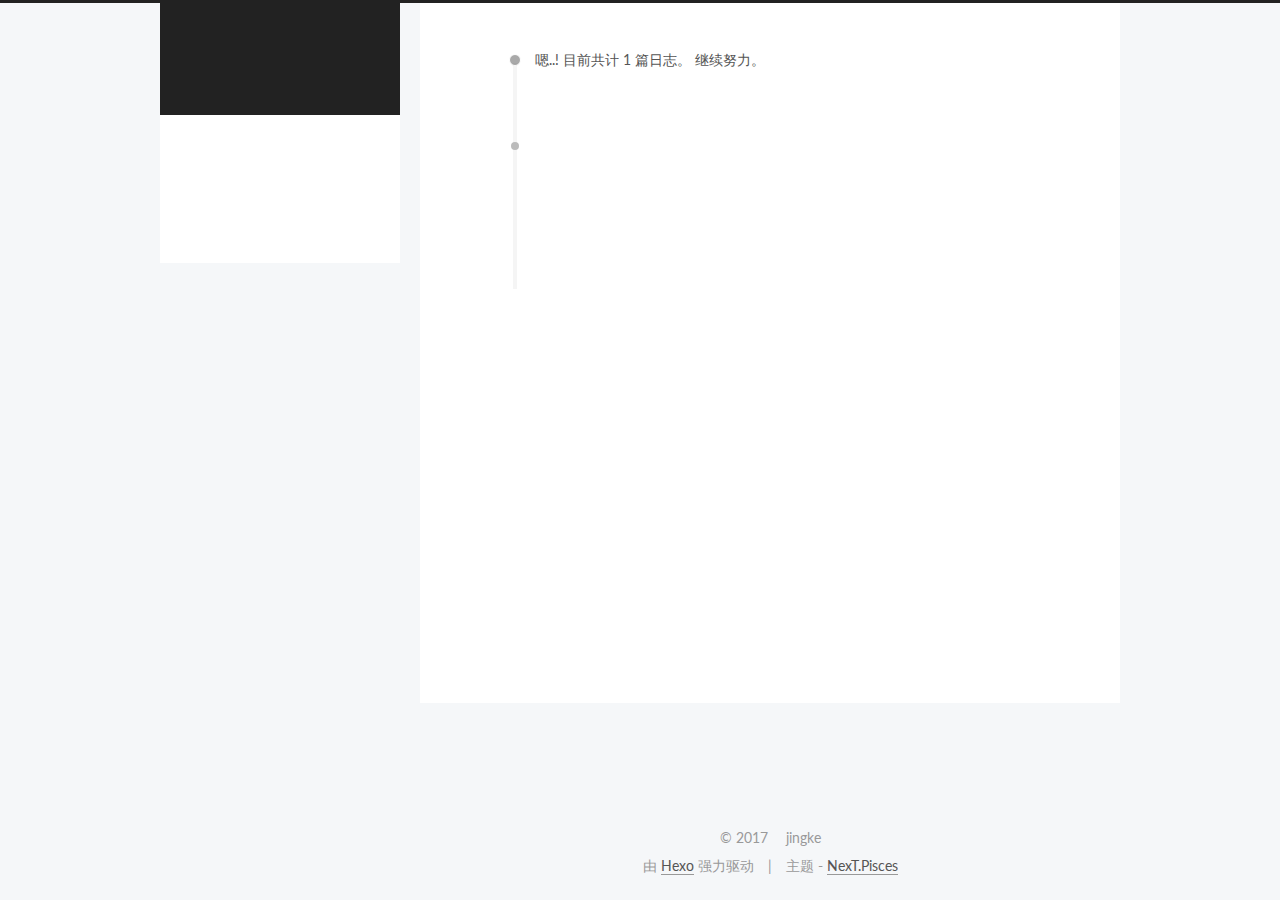
==== archives/index.html @ dd91551b "Site updated: 2017-05-05 16:18:23" ====
<!doctype html>



  


<html class="theme-next pisces use-motion" lang="zh-Hans">
<head>
  <meta charset="UTF-8"/>
<meta http-equiv="X-UA-Compatible" content="IE=edge" />
<meta name="viewport" content="width=device-width, initial-scale=1, maximum-scale=1"/>






<meta http-equiv="Cache-Control" content="no-transform" />
<meta http-equiv="Cache-Control" content="no-siteapp" />















  
  
  <link href="/lib/fancybox/source/jquery.fancybox.css?v=2.1.5" rel="stylesheet" type="text/css" />




  
  
  
  

  
    
    
  

  

  

  

  

  
    
    
    <link href="//fonts.googleapis.com/css?family=Lato:300,300italic,400,400italic,700,700italic&subset=latin,latin-ext" rel="stylesheet" type="text/css">
  






<link href="/lib/font-awesome/css/font-awesome.min.css?v=4.6.2" rel="stylesheet" type="text/css" />

<link href="/css/main.css?v=5.1.1" rel="stylesheet" type="text/css" />


  <meta name="keywords" content="Hexo, NexT" />








  <link rel="shortcut icon" type="image/x-icon" href="/favicon.ico?v=5.1.1" />






<meta name="description" content="just we">
<meta property="og:type" content="website">
<meta property="og:title" content="Jinke Blog">
<meta property="og:url" content="http://yunobububu.github.io/archives/index.html">
<meta property="og:site_name" content="Jinke Blog">
<meta property="og:description" content="just we">
<meta name="twitter:card" content="summary">
<meta name="twitter:title" content="Jinke Blog">
<meta name="twitter:description" content="just we">



<script type="text/javascript" id="hexo.configurations">
  var NexT = window.NexT || {};
  var CONFIG = {
    root: '/',
    scheme: 'Pisces',
    sidebar: {"position":"left","display":"post","offset":12,"offset_float":0,"b2t":false,"scrollpercent":false},
    fancybox: true,
    motion: true,
    duoshuo: {
      userId: '0',
      author: '博主'
    },
    algolia: {
      applicationID: '',
      apiKey: '',
      indexName: '',
      hits: {"per_page":10},
      labels: {"input_placeholder":"Search for Posts","hits_empty":"We didn't find any results for the search: ${query}","hits_stats":"${hits} results found in ${time} ms"}
    }
  };
</script>



  <link rel="canonical" href="http://yunobububu.github.io/archives/"/>





  <title>归档 | Jinke Blog</title>
</head>

<body itemscope itemtype="http://schema.org/WebPage" lang="zh-Hans">

  














  
  
    
  

  <div class="container sidebar-position-left  page-archive  ">
    <div class="headband"></div>

    <header id="header" class="header" itemscope itemtype="http://schema.org/WPHeader">
      <div class="header-inner"><div class="site-brand-wrapper">
  <div class="site-meta ">
    

    <div class="custom-logo-site-title">
      <a href="/"  class="brand" rel="start">
        <span class="logo-line-before"><i></i></span>
        <span class="site-title">Jinke Blog</span>
        <span class="logo-line-after"><i></i></span>
      </a>
    </div>
      
        <p class="site-subtitle">valar mongulius</p>
      
  </div>

  <div class="site-nav-toggle">
    <button>
      <span class="btn-bar"></span>
      <span class="btn-bar"></span>
      <span class="btn-bar"></span>
    </button>
  </div>
</div>

<nav class="site-nav">
  

  
    <ul id="menu" class="menu">
      
        
        <li class="menu-item menu-item-home">
          <a href="/" rel="section">
            
              <i class="menu-item-icon fa fa-fw fa-home"></i> <br />
            
            首页
          </a>
        </li>
      
        
        <li class="menu-item menu-item-archives">
          <a href="/archives" rel="section">
            
              <i class="menu-item-icon fa fa-fw fa-archive"></i> <br />
            
            归档
          </a>
        </li>
      
        
        <li class="menu-item menu-item-tags">
          <a href="/tags" rel="section">
            
              <i class="menu-item-icon fa fa-fw fa-tags"></i> <br />
            
            标签
          </a>
        </li>
      

      
    </ul>
  

  
</nav>



 </div>
    </header>

    <main id="main" class="main">
      <div class="main-inner">
        <div class="content-wrap">
          <div id="content" class="content">
            

  <section id="posts" class="posts-collapse">
    <span class="archive-move-on"></span>

    <span class="archive-page-counter">
      
      
      
        
      
      嗯..! 目前共计 1 篇日志。 继续努力。
    </span>

    

      
      
      

      
        
        <div class="collection-title">
          <h2 class="archive-year motion-element" id="archive-year-2017">2017</h2>
        </div>
      
      

      

  <article class="post post-type-normal" itemscope itemtype="http://schema.org/Article">
    <header class="post-header">

      <h2 class="post-title">
        
            <a class="post-title-link" href="/2017/05/05/hello-world/" itemprop="url">
              
                <span itemprop="name">Hello World</span>
              
            </a>
        
      </h2>

      <div class="post-meta">
        <time class="post-time" itemprop="dateCreated"
              datetime="2017-05-05T11:32:55+08:00"
              content="2017-05-05" >
          05-05
        </time>
      </div>

    </header>
  </article>



    

  </section>

  



          </div>
          


          

        </div>
        
          
  
  <div class="sidebar-toggle">
    <div class="sidebar-toggle-line-wrap">
      <span class="sidebar-toggle-line sidebar-toggle-line-first"></span>
      <span class="sidebar-toggle-line sidebar-toggle-line-middle"></span>
      <span class="sidebar-toggle-line sidebar-toggle-line-last"></span>
    </div>
  </div>

  <aside id="sidebar" class="sidebar">
    <div class="sidebar-inner">

      

      

      <section class="site-overview sidebar-panel sidebar-panel-active">
        <div class="site-author motion-element" itemprop="author" itemscope itemtype="http://schema.org/Person">
          <img class="site-author-image" itemprop="image"
               src="/images/4.png"
               alt="jingke" />
          <p class="site-author-name" itemprop="name">jingke</p>
           
              <p class="site-description motion-element" itemprop="description">just we</p>
          
        </div>
        <nav class="site-state motion-element">

          
            <div class="site-state-item site-state-posts">
              <a href="/archives">
                <span class="site-state-item-count">1</span>
                <span class="site-state-item-name">日志</span>
              </a>
            </div>
          

          

          

        </nav>

        

        <div class="links-of-author motion-element">
          
        </div>

        
        

        
        

        


      </section>

      

      

    </div>
  </aside>


        
      </div>
    </main>

    <footer id="footer" class="footer">
      <div class="footer-inner">
        <div class="copyright" >
  
  &copy; 
  <span itemprop="copyrightYear">2017</span>
  <span class="with-love">
    <i class="fa fa-heart"></i>
  </span>
  <span class="author" itemprop="copyrightHolder">jingke</span>
</div>


<div class="powered-by">
  由 <a class="theme-link" href="https://hexo.io">Hexo</a> 强力驱动
</div>

<div class="theme-info">
  主题 -
  <a class="theme-link" href="https://github.com/iissnan/hexo-theme-next">
    NexT.Pisces
  </a>
</div>


        

        
      </div>
    </footer>

    
      <div class="back-to-top">
        <i class="fa fa-arrow-up"></i>
        
      </div>
    

  </div>

  

<script type="text/javascript">
  if (Object.prototype.toString.call(window.Promise) !== '[object Function]') {
    window.Promise = null;
  }
</script>









  












  
  <script type="text/javascript" src="/lib/jquery/index.js?v=2.1.3"></script>

  
  <script type="text/javascript" src="/lib/fastclick/lib/fastclick.min.js?v=1.0.6"></script>

  
  <script type="text/javascript" src="/lib/jquery_lazyload/jquery.lazyload.js?v=1.9.7"></script>

  
  <script type="text/javascript" src="/lib/velocity/velocity.min.js?v=1.2.1"></script>

  
  <script type="text/javascript" src="/lib/velocity/velocity.ui.min.js?v=1.2.1"></script>

  
  <script type="text/javascript" src="/lib/fancybox/source/jquery.fancybox.pack.js?v=2.1.5"></script>


  


  <script type="text/javascript" src="/js/src/utils.js?v=5.1.1"></script>

  <script type="text/javascript" src="/js/src/motion.js?v=5.1.1"></script>



  
  


  <script type="text/javascript" src="/js/src/affix.js?v=5.1.1"></script>

  <script type="text/javascript" src="/js/src/schemes/pisces.js?v=5.1.1"></script>



  
  
    <script type="text/javascript" id="motion.page.archive">
      $('.archive-year').velocity('transition.slideLeftIn');
    </script>
  


  


  <script type="text/javascript" src="/js/src/bootstrap.js?v=5.1.1"></script>



  


  




	





  





  





  






  





  

  

  

  

  

</body>
</html>
---- css/main.css ----
/* normalize.css v3.0.2 | MIT License | git.io/normalize */
html {
  font-family: sans-serif; /* 1 */
  -ms-text-size-adjust: 100%; /* 2 */
  -webkit-text-size-adjust: 100%; /* 2 */
}
body {
  margin: 0;
}
article,
aside,
details,
figcaption,
figure,
footer,
header,
hgroup,
main,
menu,
nav,
section,
summary {
  display: block;
}
audio,
canvas,
progress,
video {
  display: inline-block; /* 1 */
  vertical-align: baseline; /* 2 */
}
audio:not([controls]) {
  display: none;
  height: 0;
}
[hidden],
template {
  display: none;
}
a {
  background-color: transparent;
}
a:active,
a:hover {
  outline: 0;
}
abbr[title] {
  border-bottom: 1px dotted;
}
b,
strong {
  font-weight: bold;
}
dfn {
  font-style: italic;
}
h1 {
  font-size: 2em;
  margin: 0.67em 0;
}
mark {
  background: #ff0;
  color: #000;
}
small {
  font-size: 80%;
}
sub,
sup {
  font-size: 75%;
  line-height: 0;
  position: relative;
  vertical-align: baseline;
}
sup {
  top: -0.5em;
}
sub {
  bottom: -0.25em;
}
img {
  border: 0;
}
svg:not(:root) {
  overflow: hidden;
}
figure {
  margin: 1em 40px;
}
hr {
  -moz-box-sizing: content-box;
  box-sizing: content-box;
  height: 0;
}
pre {
  overflow: auto;
}
code,
kbd,
pre,
samp {
  font-family: monospace, monospace;
  font-size: 1em;
}
button,
input,
optgroup,
select,
textarea {
  color: inherit; /* 1 */
  font: inherit; /* 2 */
  margin: 0; /* 3 */
}
button {
  overflow: visible;
}
button,
select {
  text-transform: none;
}
button,
html input[type="button"],
input[type="reset"],
input[type="submit"] {
  -webkit-appearance: button; /* 2 */
  cursor: pointer; /* 3 */
}
button[disabled],
html input[disabled] {
  cursor: default;
}
button::-moz-focus-inner,
input::-moz-focus-inner {
  border: 0;
  padding: 0;
}
input {
  line-height: normal;
}
input[type="checkbox"],
input[type="radio"] {
  box-sizing: border-box; /* 1 */
  padding: 0; /* 2 */
}
input[type="number"]::-webkit-inner-spin-button,
input[type="number"]::-webkit-outer-spin-button {
  height: auto;
}
input[type="search"] {
  -webkit-appearance: textfield; /* 1 */
  -moz-box-sizing: content-box;
  -webkit-box-sizing: content-box; /* 2 */
  box-sizing: content-box;
}
input[type="search"]::-webkit-search-cancel-button,
input[type="search"]::-webkit-search-decoration {
  -webkit-appearance: none;
}
fieldset {
  border: 1px solid #c0c0c0;
  margin: 0 2px;
  padding: 0.35em 0.625em 0.75em;
}
legend {
  border: 0; /* 1 */
  padding: 0; /* 2 */
}
textarea {
  overflow: auto;
}
optgroup {
  font-weight: bold;
}
table {
  border-collapse: collapse;
  border-spacing: 0;
}
td,
th {
  padding: 0;
}
::selection {
  background: #262a30;
  color: #fff;
}
body {
  position: relative;
  font-family: 'Lato', "PingFang SC", "Microsoft YaHei", sans-serif;
  font-size: 14px;
  line-height: 2;
  color: #555;
  background: #f5f7f9;
}
@media (max-width: 767px) {
  body {
    padding-right: 0 !important;
  }
}
@media (min-width: 768px) and (max-width: 991px) {
  body {
    padding-right: 0 !important;
  }
}
@media (min-width: 1600px) {
  body {
    font-size: 16px;
  }
}
h1,
h2,
h3,
h4,
h5,
h6 {
  margin: 0;
  padding: 0;
  font-weight: bold;
  line-height: 1.5;
  font-family: 'Lato', "PingFang SC", "Microsoft YaHei", sans-serif;
}
h2,
h3,
h4,
h5,
h6 {
  margin: 20px 0 15px;
}
h1 {
  font-size: 22px;
}
@media (max-width: 767px) {
  h1 {
    font-size: 18px;
  }
}
h2 {
  font-size: 20px;
}
@media (max-width: 767px) {
  h2 {
    font-size: 16px;
  }
}
h3 {
  font-size: 18px;
}
@media (max-width: 767px) {
  h3 {
    font-size: 14px;
  }
}
h4 {
  font-size: 16px;
}
@media (max-width: 767px) {
  h4 {
    font-size: 12px;
  }
}
h5 {
  font-size: 14px;
}
@media (max-width: 767px) {
  h5 {
    font-size: 10px;
  }
}
h6 {
  font-size: 12px;
}
@media (max-width: 767px) {
  h6 {
    font-size: 8px;
  }
}
p {
  margin: 0 0 25px 0;
}
a {
  color: #555;
  text-decoration: none;
  border-bottom: 1px solid #999;
  word-wrap: break-word;
}
a:hover {
  color: #222;
  border-bottom-color: #222;
}
blockquote {
  margin: 0;
  padding: 0;
}
img {
  display: block;
  margin: auto;
  max-width: 100%;
  height: auto;
}
hr {
  margin: 40px 0;
  height: 3px;
  border: none;
  background-color: #ddd;
  background-image: repeating-linear-gradient(-45deg, #fff, #fff 4px, transparent 4px, transparent 8px);
}
blockquote {
  padding: 0 15px;
  color: #666;
  border-left: 4px solid #ddd;
}
blockquote cite::before {
  content: "-";
  padding: 0 5px;
}
dt {
  font-weight: 700;
}
dd {
  margin: 0;
  padding: 0;
}
.text-left {
  text-align: left;
}
.text-center {
  text-align: center;
}
.text-right {
  text-align: right;
}
.text-justify {
  text-align: justify;
}
.text-nowrap {
  white-space: nowrap;
}
.text-lowercase {
  text-transform: lowercase;
}
.text-uppercase {
  text-transform: uppercase;
}
.text-capitalize {
  text-transform: capitalize;
}
.center-block {
  display: block;
  margin-left: auto;
  margin-right: auto;
}
.clearfix:before,
.clearfix:after {
  content: " ";
  display: table;
}
.clearfix:after {
  clear: both;
}
.pullquote {
  width: 45%;
}
.pullquote.left {
  float: left;
  margin-left: 5px;
  margin-right: 10px;
}
.pullquote.right {
  float: right;
  margin-left: 10px;
  margin-right: 5px;
}
.affix.affix.affix {
  position: fixed;
}
.translation {
  margin-top: -20px;
  font-size: 14px;
  color: #999;
}
.scrollbar-measure {
  width: 100px;
  height: 100px;
  overflow: scroll;
  position: absolute;
  top: -9999px;
}
.use-motion .motion-element {
  opacity: 0;
}
table {
  margin: 20px 0;
  width: 100%;
  border-collapse: collapse;
  border-spacing: 0;
  border: 1px solid #ddd;
  font-size: 14px;
  table-layout: fixed;
  word-wrap: break-all;
}
table>tbody>tr:nth-of-type(odd) {
  background-color: #f9f9f9;
}
table>tbody>tr:hover {
  background-color: #f5f5f5;
}
caption,
th,
td {
  padding: 8px;
  text-align: left;
  vertical-align: middle;
  font-weight: normal;
}
th,
td {
  border-bottom: 3px solid #ddd;
  border-right: 1px solid #eee;
}
th {
  padding-bottom: 10px;
  font-weight: 700;
}
td {
  border-bottom-width: 1px;
}
html,
body {
  height: 100%;
}
.container {
  position: relative;
  min-height: 100%;
}
.header-inner {
  margin: 0 auto;
  padding: 100px 0 70px;
  width: 700px;
}
@media (min-width: 1600px) {
  .container .header-inner {
    width: 900px;
  }
}
.main {
  padding-bottom: 150px;
}
.main-inner {
  margin: 0 auto;
  width: 700px;
}
@media (min-width: 1600px) {
  .container .main-inner {
    width: 900px;
  }
}
.footer {
  position: absolute;
  left: 0;
  bottom: 0;
  width: 100%;
  min-height: 50px;
}
.footer-inner {
  box-sizing: border-box;
  margin: 20px auto;
  width: 700px;
}
@media (min-width: 1600px) {
  .container .footer-inner {
    width: 900px;
  }
}
pre,
.highlight {
  overflow: auto;
  margin: 20px 0;
  padding: 0;
  font-size: 13px;
  color: #4d4d4c;
  background: #f7f7f7;
  line-height: 1.6;
}
pre,
code {
  font-family: consolas, Menlo, "PingFang SC", "Microsoft YaHei", monospace;
}
code {
  padding: 2px 4px;
  word-wrap: break-word;
  color: #555;
  background: #eee;
  border-radius: 3px;
  font-size: 13px;
}
pre code {
  padding: 0;
  color: #4d4d4c;
  background: none;
  text-shadow: none;
}
.highlight {
  border-radius: 1px;
}
.highlight pre {
  border: none;
  margin: 0;
  padding: 10px 0;
}
.highlight table {
  margin: 0;
  width: auto;
  border: none;
}
.highlight td {
  border: none;
  padding: 0;
}
.highlight figcaption {
  font-size: 1em;
  color: #4d4d4c;
  line-height: 1em;
  margin-bottom: 1em;
}
.highlight figcaption:before,
.highlight figcaption:after {
  content: " ";
  display: table;
}
.highlight figcaption:after {
  clear: both;
}
.highlight figcaption a {
  float: right;
  color: #4d4d4c;
}
.highlight figcaption a:hover {
  border-bottom-color: #4d4d4c;
}
.highlight .gutter pre {
  padding-left: 10px;
  padding-right: 10px;
  color: #869194;
  text-align: right;
  background-color: #eff2f3;
}
.highlight .code pre {
  width: 100%;
  padding-left: 10px;
  padding-right: 10px;
  background-color: #f7f7f7;
}
.highlight .line {
  height: 20px;
}
.gutter {
  -webkit-user-select: none;
  -moz-user-select: none;
  -ms-user-select: none;
  user-select: none;
}
.gist table {
  width: auto;
}
.gist table td {
  border: none;
}
pre .deletion {
  background: #fdd;
}
pre .addition {
  background: #dfd;
}
pre .meta {
  color: #8959a8;
}
pre .comment {
  color: #8e908c;
}
pre .variable,
pre .attribute,
pre .tag,
pre .regexp,
pre .ruby .constant,
pre .xml .tag .title,
pre .xml .pi,
pre .xml .doctype,
pre .html .doctype,
pre .css .id,
pre .css .class,
pre .css .pseudo {
  color: #c82829;
}
pre .number,
pre .preprocessor,
pre .built_in,
pre .literal,
pre .params,
pre .constant,
pre .command {
  color: #f5871f;
}
pre .ruby .class .title,
pre .css .rules .attribute,
pre .string,
pre .value,
pre .inheritance,
pre .header,
pre .ruby .symbol,
pre .xml .cdata,
pre .special,
pre .number,
pre .formula {
  color: #718c00;
}
pre .title,
pre .css .hexcolor {
  color: #3e999f;
}
pre .function,
pre .python .decorator,
pre .python .title,
pre .ruby .function .title,
pre .ruby .title .keyword,
pre .perl .sub,
pre .javascript .title,
pre .coffeescript .title {
  color: #4271ae;
}
pre .keyword,
pre .javascript .function {
  color: #8959a8;
}
.full-image.full-image.full-image {
  border: none;
  max-width: 100%;
  width: auto;
  margin: 20px auto;
}
@media (min-width: 992px) {
  .full-image.full-image.full-image {
    max-width: none;
    width: 118%;
    margin: 0 -9%;
  }
}
.blockquote-center,
.page-home .post-type-quote blockquote,
.page-post-detail .post-type-quote blockquote {
  position: relative;
  margin: 40px 0;
  padding: 0;
  border-left: none;
  text-align: center;
}
.blockquote-center::before,
.page-home .post-type-quote blockquote::before,
.page-post-detail .post-type-quote blockquote::before,
.blockquote-center::after,
.page-home .post-type-quote blockquote::after,
.page-post-detail .post-type-quote blockquote::after {
  position: absolute;
  content: ' ';
  display: block;
  width: 100%;
  height: 24px;
  opacity: 0.2;
  background-repeat: no-repeat;
  background-position: 0 -6px;
  background-size: 22px 22px;
}
.blockquote-center::before,
.page-home .post-type-quote blockquote::before,
.page-post-detail .post-type-quote blockquote::before {
  top: -20px;
  background-image: url("../images/quote-l.svg");
  border-top: 1px solid #ccc;
}
.blockquote-center::after,
.page-home .post-type-quote blockquote::after,
.page-post-detail .post-type-quote blockquote::after {
  bottom: -20px;
  background-image: url("../images/quote-r.svg");
  border-bottom: 1px solid #ccc;
  background-position: 100% 8px;
}
.blockquote-center p,
.page-home .post-type-quote blockquote p,
.page-post-detail .post-type-quote blockquote p,
.blockquote-center div,
.page-home .post-type-quote blockquote div,
.page-post-detail .post-type-quote blockquote div {
  text-align: center;
}
.post .post-body .group-picture img {
  box-sizing: border-box;
  padding: 0 3px;
  border: none;
}
.post .group-picture-row {
  overflow: hidden;
  margin-top: 6px;
}
.post .group-picture-row:first-child {
  margin-top: 0;
}
.post .group-picture-column {
  float: left;
}
.page-post-detail .post-body .group-picture-column {
  float: none;
  margin-top: 10px;
  width: auto !important;
}
.page-post-detail .post-body .group-picture-column img {
  margin: 0 auto;
}
.page-archive .group-picture-container {
  overflow: hidden;
}
.page-archive .group-picture-row {
  float: left;
}
.page-archive .group-picture-row:first-child {
  margin-top: 6px;
}
.page-archive .group-picture-column {
  max-width: 150px;
  max-height: 150px;
}
.note {
  padding: 20px;
  margin: 20px 0;
  border: 1px solid #eee;
  border-left-width: 5px;
  border-radius: 3px;
}
.note h2,
.note h3,
.note h4,
.note h5,
.note h6 {
  margin-top: 0;
  margin-bottom: 5px;
}
.note p:last-child {
  margin-bottom: 0;
}
.note code {
  border-radius: 3px;
}
.note+.note {
  margin-top: -5px;
}
.default {
  border-left-color: #777;
}
.default h2,
.default h3,
.default h4,
.default h5,
.default h6 {
  color: #777;
}
.primary {
  border-left-color: #428bca;
}
.primary h2,
.primary h3,
.primary h4,
.primary h5,
.primary h6 {
  color: #428bca;
}
.success {
  border-left-color: #5cb85c;
}
.success h2,
.success h3,
.success h4,
.success h5,
.success h6 {
  color: #5cb85c;
}
.danger {
  border-left-color: #d9534f;
}
.danger h2,
.danger h3,
.danger h4,
.danger h5,
.danger h6 {
  color: #d9534f;
}
.warning {
  border-left-color: #f0ad4e;
}
.warning h2,
.warning h3,
.warning h4,
.warning h5,
.warning h6 {
  color: #f0ad4e;
}
.info {
  border-left-color: #5bc0de;
}
.info h2,
.info h3,
.info h4,
.info h5,
.info h6 {
  color: #5bc0de;
}
.btn {
  display: inline-block;
  padding: 0 20px;
  font-size: 14px;
  color: #fff;
  background: #222;
  border: 2px solid #555;
  text-decoration: none;
  border-radius: 0;
  transition-property: background-color;
  transition-duration: 0.2s;
  transition-timing-function: ease-in-out;
  transition-delay: 0s;
}
.btn:hover,
.post-button .btn:hover {
  border-color: #222;
  color: #fff;
  background: #222;
}
.btn-bar {
  display: block;
  width: 22px;
  height: 2px;
  background: #555;
  border-radius: 1px;
}
.btn-bar+.btn-bar {
  margin-top: 4px;
}
.pagination {
  margin: 120px 0 40px;
  text-align: center;
  border-top: 1px solid #eee;
}
.page-number-basic,
.pagination .prev,
.pagination .next,
.pagination .page-number,
.pagination .space {
  display: inline-block;
  position: relative;
  top: -1px;
  margin: 0 10px;
  padding: 0 10px;
  line-height: 30px;
}
@media (max-width: 767px) {
  .page-number-basic,
  .pagination .prev,
  .pagination .next,
  .pagination .page-number,
  .pagination .space {
    margin: 0 5px;
  }
}
.pagination .prev,
.pagination .next,
.pagination .page-number {
  border-bottom: 0;
  border-top: 1px solid #eee;
  transition-property: border-color;
  transition-duration: 0.2s;
  transition-timing-function: ease-in-out;
  transition-delay: 0s;
}
.pagination .prev:hover,
.pagination .next:hover,
.pagination .page-number:hover {
  border-top-color: #222;
}
.pagination .space {
  padding: 0;
  margin: 0;
}
.pagination .prev {
  margin-left: 0;
}
.pagination .next {
  margin-right: 0;
}
.pagination .page-number.current {
  color: #fff;
  background: #ccc;
  border-top-color: #ccc;
}
@media (max-width: 767px) {
  .pagination {
    border-top: none;
  }
  .pagination .prev,
  .pagination .next,
  .pagination .page-number {
    margin-bottom: 10px;
    border-top: 0;
    border-bottom: 1px solid #eee;
  }
  .pagination .prev:hover,
  .pagination .next:hover,
  .pagination .page-number:hover {
    border-bottom-color: #222;
  }
}
.comments {
  margin: 60px 20px 0;
}
.tag-cloud {
  text-align: center;
}
.tag-cloud a {
  display: inline-block;
  margin: 10px;
}
.back-to-top {
  box-sizing: border-box;
  position: fixed;
  bottom: -100px;
  right: 30px;
  z-index: 1050;
  padding: 0 6px;
  width: 24px;
  background: #222;
  font-size: 12px;
  opacity: 0.6;
  color: #fff;
  cursor: pointer;
  text-align: center;
  -webkit-transform: translateZ(0);
  transition-property: bottom;
  transition-duration: 0.2s;
  transition-timing-function: ease-in-out;
  transition-delay: 0s;
}
@media (max-width: 767px) {
  .back-to-top {
    display: none;
  }
}
@media (min-width: 768px) and (max-width: 991px) {
  .back-to-top {
    display: none;
  }
}
.back-to-top.back-to-top-on {
  bottom: 30px;
}
.header {
  background: transparent;
}
.header-inner {
  position: relative;
}
.headband {
  height: 3px;
  background: #222;
}
.site-meta {
  margin: 0;
  text-align: center;
}
@media (max-width: 767px) {
  .site-meta {
    text-align: center;
  }
}
.brand {
  position: relative;
  display: inline-block;
  padding: 0 40px;
  color: #fff;
  background: #222;
  border-bottom: none;
}
.brand:hover {
  color: #fff;
}
.logo {
  display: inline-block;
  margin-right: 5px;
  line-height: 36px;
  vertical-align: top;
}
.site-title {
  display: inline-block;
  vertical-align: top;
  line-height: 36px;
  font-size: 20px;
  font-weight: normal;
  font-family: 'Lato', "PingFang SC", "Microsoft YaHei", sans-serif;
}
.site-subtitle {
  margin-top: 10px;
  font-size: 13px;
  color: #ddd;
}
.use-motion .brand {
  opacity: 0;
}
.use-motion .logo,
.use-motion .site-title,
.use-motion .site-subtitle {
  opacity: 0;
  position: relative;
  top: -10px;
}
.site-nav-toggle {
  display: none;
  position: absolute;
  top: 10px;
  left: 10px;
}
@media (max-width: 767px) {
  .site-nav-toggle {
    display: block;
  }
}
.site-nav-toggle button {
  margin-top: 2px;
  padding: 9px 10px;
  background: transparent;
  border: none;
}
@media (max-width: 767px) {
  .site-nav {
    display: none;
    margin: 0 -10px;
    padding: 0 10px;
    clear: both;
    border-top: 1px solid #ddd;
  }
}
@media (min-width: 768px) and (max-width: 991px) {
  .site-nav {
    display: block !important;
  }
}
@media (min-width: 992px) {
  .site-nav {
    display: block !important;
  }
}
.menu {
  margin-top: 20px;
  padding-left: 0;
  text-align: center;
}
.menu .menu-item {
  display: inline-block;
  margin: 0 10px;
  list-style: none;
}
@media screen and (max-width: 767px) {
  .menu .menu-item {
    margin-top: 10px;
  }
}
.menu .menu-item a {
  display: block;
  font-size: 13px;
  line-height: inherit;
  border-bottom: 1px solid transparent;
  transition-property: border-color;
  transition-duration: 0.2s;
  transition-timing-function: ease-in-out;
  transition-delay: 0s;
}
.menu .menu-item a:hover,
.menu-item-active a {
  border-bottom-color: #222;
}
.menu .menu-item .fa {
  margin-right: 5px;
}
.use-motion .menu-item {
  opacity: 0;
}
.post-body {
  font-family: 'Lato', "PingFang SC", "Microsoft YaHei", sans-serif;
}
@media (max-width: 767px) {
  .post-body {
    word-break: break-word;
  }
}
.post-body .fancybox img {
  display: block !important;
  margin: 0 auto;
  cursor: pointer;
  cursor: zoom-in;
  cursor: -webkit-zoom-in;
}
.post-body .image-caption,
.post-body .figure .caption {
  margin: 10px auto 15px;
  text-align: center;
  font-size: 14px;
  color: #999;
  font-weight: bold;
  line-height: 1;
}
.post-sticky-flag {
  display: inline-block;
  font-size: 16px;
  -ms-transform: rotate(30deg);
  -webkit-transform: rotate(30deg);
  -moz-transform: rotate(30deg);
  -ms-transform: rotate(30deg);
  -o-transform: rotate(30deg);
  transform: rotate(30deg);
}
.posts-expand {
  padding-top: 40px;
}
@media (max-width: 767px) {
  .posts-expand {
    margin: 0 20px;
  }
  .post-body pre {
    padding: 10px;
  }
  .post-body pre .gutter pre {
    padding-right: 10px;
  }
  .post-body .highlight {
    margin-left: 0px;
    margin-right: 0px;
    padding: 0;
  }
  .post-body .highlight .gutter pre {
    padding-right: 10px;
  }
}
@media (min-width: 992px) {
  .posts-expand .post-body {
    text-align: justify;
  }
}
.posts-expand .post-body h2,
.posts-expand .post-body h3,
.posts-expand .post-body h4,
.posts-expand .post-body h5,
.posts-expand .post-body h6 {
  padding-top: 10px;
}
.posts-expand .post-body h2 .header-anchor,
.posts-expand .post-body h3 .header-anchor,
.posts-expand .post-body h4 .header-anchor,
.posts-expand .post-body h5 .header-anchor,
.posts-expand .post-body h6 .header-anchor {
  float: right;
  margin-left: 10px;
  color: #ccc;
  border-bottom-style: none;
  visibility: hidden;
}
.posts-expand .post-body h2 .header-anchor:hover,
.posts-expand .post-body h3 .header-anchor:hover,
.posts-expand .post-body h4 .header-anchor:hover,
.posts-expand .post-body h5 .header-anchor:hover,
.posts-expand .post-body h6 .header-anchor:hover {
  color: inherit;
}
.posts-expand .post-body h2:hover .header-anchor,
.posts-expand .post-body h3:hover .header-anchor,
.posts-expand .post-body h4:hover .header-anchor,
.posts-expand .post-body h5:hover .header-anchor,
.posts-expand .post-body h6:hover .header-anchor {
  visibility: visible;
}
.posts-expand .post-body ul li {
  list-style: circle;
}
.posts-expand .post-body img {
  box-sizing: border-box;
  margin: auto;
  padding: 3px;
  border: 1px solid #ddd;
}
.posts-expand .fancybox img {
  margin: 0 auto;
}
@media (max-width: 767px) {
  .posts-collapse {
    margin: 0 20px;
  }
  .posts-collapse .post-title,
  .posts-collapse .post-meta {
    display: block;
    width: auto;
    text-align: left;
  }
}
.posts-collapse {
  position: relative;
  z-index: 1010;
  margin-left: 55px;
}
.posts-collapse::after {
  content: " ";
  position: absolute;
  top: 20px;
  left: 0;
  margin-left: -2px;
  width: 4px;
  height: 100%;
  background: #f5f5f5;
  z-index: -1;
}
@media (max-width: 767px) {
  .posts-collapse {
    margin: 0 20px;
  }
}
.posts-collapse .collection-title {
  position: relative;
  margin: 60px 0;
}
.posts-collapse .collection-title h2 {
  margin-left: 20px;
}
.posts-collapse .collection-title small {
  color: #bbb;
  margin-left: 5px;
}
.posts-collapse .collection-title::before {
  content: " ";
  position: absolute;
  left: 0;
  top: 50%;
  margin-left: -4px;
  margin-top: -4px;
  width: 8px;
  height: 8px;
  background: #bbb;
  border-radius: 50%;
}
.posts-collapse .post {
  margin: 30px 0;
}
.posts-collapse .post-header {
  position: relative;
  transition-duration: 0.2s;
  transition-timing-function: ease-in-out;
  transition-delay: 0s;
  transition-property: border;
  border-bottom: 1px dashed #ccc;
}
.posts-collapse .post-header::before {
  content: " ";
  position: absolute;
  left: 0;
  top: 12px;
  width: 6px;
  height: 6px;
  margin-left: -4px;
  background: #bbb;
  border-radius: 50%;
  border: 1px solid #fff;
  transition-duration: 0.2s;
  transition-timing-function: ease-in-out;
  transition-delay: 0s;
  transition-property: background;
}
.posts-collapse .post-header:hover {
  border-bottom-color: #666;
}
.posts-collapse .post-header:hover::before {
  background: #222;
}
.posts-collapse .post-meta {
  position: absolute;
  font-size: 12px;
  left: 20px;
  top: 5px;
}
.posts-collapse .post-comments-count {
  display: none;
}
.posts-collapse .post-title {
  margin-left: 60px;
  font-size: 16px;
  font-weight: normal;
  line-height: inherit;
}
.posts-collapse .post-title::after {
  margin-left: 3px;
  opacity: 0.6;
}
.posts-collapse .post-title a {
  color: #666;
  border-bottom: none;
}
.page-home .post-type-quote .post-header,
.page-post-detail .post-type-quote .post-header,
.page-home .post-type-quote .post-tags,
.page-post-detail .post-type-quote .post-tags {
  display: none;
}
.posts-expand .post-title {
  font-size: 26px;
  text-align: center;
  word-break: break-word;
  font-weight: 400;
}
@media (max-width: 767px) {
  .posts-expand .post-title {
    font-size: 22px;
  }
}
.posts-expand .post-title-link {
  display: inline-block;
  position: relative;
  color: #555;
  border-bottom: none;
  line-height: 1.2;
  vertical-align: top;
}
.posts-expand .post-title-link::before {
  content: "";
  position: absolute;
  width: 100%;
  height: 2px;
  bottom: 0;
  left: 0;
  background-color: #000;
  visibility: hidden;
  -webkit-transform: scaleX(0);
  -moz-transform: scaleX(0);
  -ms-transform: scaleX(0);
  -o-transform: scaleX(0);
  transform: scaleX(0);
  transition-duration: 0.2s;
  transition-timing-function: ease-in-out;
  transition-delay: 0s;
}
.posts-expand .post-title-link:hover::before {
  visibility: visible;
  -webkit-transform: scaleX(1);
  -moz-transform: scaleX(1);
  -ms-transform: scaleX(1);
  -o-transform: scaleX(1);
  transform: scaleX(1);
}
.posts-expand .post-title-link .fa {
  font-size: 16px;
}
.posts-expand .post-meta {
  margin: 3px 0 60px 0;
  color: #999;
  font-family: 'Lato', "PingFang SC", "Microsoft YaHei", sans-serif;
  font-size: 12px;
  text-align: center;
}
.posts-expand .post-meta .post-category-list {
  display: inline-block;
  margin: 0;
  padding: 3px;
}
.posts-expand .post-meta .post-category-list-link {
  color: #999;
}
.posts-expand .post-meta .post-description {
  font-size: 14px;
  margin-top: 2px;
}
.post-wordcount {
  display: inline-block;
}
.post-meta-divider {
  margin: 0 0.5em;
}
.post-meta-item-icon {
  margin-right: 3px;
}
@media (min-width: 768px) and (max-width: 991px) {
  .post-meta-item-icon {
    display: inline-block;
  }
}
@media (max-width: 767px) {
  .post-meta-item-icon {
    display: inline-block;
  }
}
@media (min-width: 768px) and (max-width: 991px) {
  .post-meta-item-text {
    display: none;
  }
}
@media (max-width: 767px) {
  .post-meta-item-text {
    display: none;
  }
}
@media (max-width: 767px) {
  .posts-expand .post-comments-count {
    display: none;
  }
}
.social-like {
  font-size: 14px;
  height: 20px;
  text-align: center;
  border-top: 1px solid #eee;
  padding-top: 9px;
  margin-top: 45px;
  display: flex;
  justify-content: center;
}
.vk_like {
  width: 85px;
  height: 21px;
  padding-top: 7px;
  align-self: center;
}
.fb_like {
  height: 30px;
  align-self: center;
}
.post-button {
  margin-top: 50px;
}
.post-button .btn {
  color: #555;
  font-size: 14px;
  background: #fff;
  border-radius: 2px;
  line-height: 2;
  margin: 0 4px 8px 4px;
}
.post-button .fa-fw {
  width: 1.285714285714286em;
  text-align: left;
}
.posts-expand .post-tags {
  margin-top: 40px;
  text-align: center;
}
.posts-expand .post-tags a {
  display: inline-block;
  margin-right: 10px;
  font-size: 13px;
}
.post-nav {
  display: table;
  margin-top: 15px;
  width: 100%;
  border-top: 1px solid #eee;
}
.post-nav-divider {
  display: table-cell;
  width: 10%;
}
.post-nav-item {
  display: table-cell;
  padding: 10px 0 0 0;
  width: 45%;
  vertical-align: top;
}
.post-nav-item a {
  position: relative;
  display: block;
  line-height: 25px;
  font-size: 14px;
  color: #555;
  border-bottom: none;
}
.post-nav-item a:hover {
  color: #222;
  border-bottom: none;
}
.post-nav-item a:active {
  top: 2px;
}
.post-nav-item .fa {
  position: absolute;
  top: 8px;
  left: 0;
  font-size: 12px;
}
.post-nav-next a {
  padding-left: 15px;
}
.post-nav-prev {
  text-align: right;
}
.post-nav-prev a {
  padding-right: 15px;
}
.post-nav-prev .fa {
  right: 0;
  left: auto;
}
.posts-expand .post-eof {
  display: block;
  margin: 80px auto 60px;
  width: 8%;
  height: 1px;
  background: #ccc;
  text-align: center;
}
.post:last-child .post-eof.post-eof.post-eof {
  display: none;
}
.post-gallery {
  display: table;
  table-layout: fixed;
  width: 100%;
  border-collapse: separate;
}
.post-gallery-row {
  display: table-row;
}
.post-gallery .post-gallery-img {
  display: table-cell;
  text-align: center;
  vertical-align: middle;
  border: none;
}
.post-gallery .post-gallery-img img {
  max-width: 100%;
  max-height: 100%;
  border: none;
}
.fancybox-close,
.fancybox-close:hover {
  border: none;
}
.sidebar {
  position: fixed;
  right: 0;
  top: 0;
  bottom: 0;
  width: 0;
  z-index: 1040;
  box-shadow: inset 0 2px 6px #000;
  background: #222;
  -webkit-transform: translateZ(0);
}
.sidebar a {
  color: #999;
  border-bottom-color: #555;
}
.sidebar a:hover {
  color: #eee;
}
@media (min-width: 768px) and (max-width: 991px) {
  .sidebar {
    display: none !important;
  }
}
@media (max-width: 767px) {
  .sidebar {
    display: none !important;
  }
}
.sidebar-inner {
  position: relative;
  padding: 20px 10px;
  color: #999;
  text-align: center;
}
.sidebar-toggle {
  position: fixed;
  right: 30px;
  bottom: 45px;
  width: 14px;
  height: 14px;
  padding: 5px;
  background: #222;
  line-height: 0;
  z-index: 1050;
  cursor: pointer;
  -webkit-transform: translateZ(0);
}
@media (min-width: 768px) and (max-width: 991px) {
  .sidebar-toggle {
    display: none;
  }
}
@media (max-width: 767px) {
  .sidebar-toggle {
    display: none;
  }
}
.sidebar-toggle-line {
  position: relative;
  display: inline-block;
  vertical-align: top;
  height: 2px;
  width: 100%;
  background: #fff;
  margin-top: 3px;
}
.sidebar-toggle-line:first-child {
  margin-top: 0;
}
.site-author-image {
  display: block;
  margin: 0 auto;
  padding: 2px;
  max-width: 120px;
  height: auto;
  border: 1px solid #eee;
}
.site-author-name {
  margin: 0;
  text-align: center;
  color: #222;
  font-weight: 600;
}
.site-description {
  margin-top: 0;
  text-align: center;
  font-size: 13px;
  color: #999;
}
.site-state {
  overflow: hidden;
  line-height: 1.4;
  white-space: nowrap;
  text-align: center;
}
.site-state-item {
  display: inline-block;
  padding: 0 15px;
  border-left: 1px solid #eee;
}
.site-state-item:first-child {
  border-left: none;
}
.site-state-item a {
  border-bottom: none;
}
.site-state-item-count {
  display: block;
  text-align: center;
  color: inherit;
  font-weight: 600;
  font-size: 16px;
}
.site-state-item-name {
  font-size: 13px;
  color: #999;
}
.feed-link {
  margin-top: 20px;
}
.feed-link a {
  display: inline-block;
  padding: 0 15px;
  color: #fc6423;
  border: 1px solid #fc6423;
  border-radius: 4px;
}
.feed-link a i {
  color: #fc6423;
  font-size: 14px;
}
.feed-link a:hover {
  color: #fff;
  background: #fc6423;
}
.feed-link a:hover i {
  color: #fff;
}
.links-of-author {
  margin-top: 20px;
}
.links-of-author a {
  display: inline-block;
  vertical-align: middle;
  margin-right: 10px;
  margin-bottom: 10px;
  border-bottom-color: #555;
  font-size: 13px;
}
.links-of-author a:before {
  display: inline-block;
  vertical-align: middle;
  margin-right: 3px;
  content: " ";
  width: 4px;
  height: 4px;
  border-radius: 50%;
  background: #ff282e;
}
.links-of-blogroll {
  font-size: 13px;
}
.links-of-blogroll-title {
  margin-top: 20px;
  font-size: 14px;
  font-weight: 600;
}
.links-of-blogroll-list {
  margin: 0;
  padding: 0;
  list-style: none;
}
.links-of-blogroll-item {
  padding: 2px 10px;
}
.sidebar-nav {
  margin: 0 0 20px;
  padding-left: 0;
}
.sidebar-nav li {
  display: inline-block;
  cursor: pointer;
  border-bottom: 1px solid transparent;
  font-size: 14px;
  color: #555;
}
.sidebar-nav li:hover {
  color: #fc6423;
}
.page-post-detail .sidebar-nav-toc {
  padding: 0 5px;
}
.page-post-detail .sidebar-nav-overview {
  margin-left: 10px;
}
.sidebar-nav .sidebar-nav-active {
  color: #fc6423;
  border-bottom-color: #fc6423;
}
.sidebar-nav .sidebar-nav-active:hover {
  color: #fc6423;
}
.sidebar-panel {
  display: none;
}
.sidebar-panel-active {
  display: block;
}
.post-toc-empty {
  font-size: 14px;
  color: #666;
}
.post-toc-wrap {
  overflow: hidden;
}
.post-toc {
  overflow: auto;
}
.post-toc ol {
  margin: 0;
  padding: 0 2px 5px 10px;
  text-align: left;
  list-style: none;
  font-size: 14px;
}
.post-toc ol > ol {
  padding-left: 0;
}
.post-toc ol a {
  transition-duration: 0.2s;
  transition-timing-function: ease-in-out;
  transition-delay: 0s;
  transition-property: all;
  color: #666;
  border-bottom-color: #ccc;
}
.post-toc ol a:hover {
  color: #000;
  border-bottom-color: #000;
}
.post-toc .nav-item {
  overflow: hidden;
  text-overflow: ellipsis;
  white-space: nowrap;
  line-height: 1.8;
}
.post-toc .nav .nav-child {
  display: none;
}
.post-toc .nav .active > .nav-child {
  display: block;
}
.post-toc .nav .active-current > .nav-child {
  display: block;
}
.post-toc .nav .active-current > .nav-child > .nav-item {
  display: block;
}
.post-toc .nav .active > a {
  color: #fc6423;
  border-bottom-color: #fc6423;
}
.post-toc .nav .active-current > a {
  color: #fc6423;
}
.post-toc .nav .active-current > a:hover {
  color: #fc6423;
}
.footer {
  font-size: 14px;
  color: #999;
}
.footer img {
  border: none;
}
.footer-inner {
  text-align: center;
}
.with-love {
  display: inline-block;
  margin: 0 5px;
}
.powered-by,
.theme-info {
  display: inline-block;
}
.powered-by {
  margin-right: 10px;
}
.powered-by::after {
  content: "|";
  padding-left: 10px;
}
.cc-license {
  margin-top: 10px;
  text-align: center;
}
.cc-license .cc-opacity {
  opacity: 0.7;
  border-bottom: none;
}
.cc-license .cc-opacity:hover {
  opacity: 0.9;
}
.cc-license img {
  display: inline-block;
}
.theme-next #ds-thread #ds-reset {
  color: #555;
}
.theme-next #ds-thread #ds-reset .ds-replybox {
  margin-bottom: 30px;
}
.theme-next #ds-thread #ds-reset .ds-replybox .ds-avatar,
.theme-next #ds-reset .ds-avatar img {
  box-shadow: none;
}
.theme-next #ds-thread #ds-reset .ds-textarea-wrapper {
  border-color: #c7d4e1;
  background: none;
  border-top-right-radius: 3px;
  border-top-left-radius: 3px;
}
.theme-next #ds-thread #ds-reset .ds-textarea-wrapper textarea {
  height: 60px;
}
.theme-next #ds-reset .ds-rounded-top {
  border-radius: 0;
}
.theme-next #ds-thread #ds-reset .ds-post-toolbar {
  box-sizing: border-box;
  border: 1px solid #c7d4e1;
  background: #f6f8fa;
}
.theme-next #ds-thread #ds-reset .ds-post-options {
  height: 40px;
  border: none;
  background: none;
}
.theme-next #ds-thread #ds-reset .ds-toolbar-buttons {
  top: 11px;
}
.theme-next #ds-thread #ds-reset .ds-sync {
  top: 5px;
}
.theme-next #ds-thread #ds-reset .ds-post-button {
  top: 4px;
  right: 5px;
  width: 90px;
  height: 30px;
  border: 1px solid #c5ced7;
  border-radius: 3px;
  background-image: linear-gradient(#fbfbfc, #f5f7f9);
  color: #60676d;
}
.theme-next #ds-thread #ds-reset .ds-post-button:hover {
  background-position: 0 -30px;
  color: #60676d;
}
.theme-next #ds-thread #ds-reset .ds-comments-info {
  padding: 10px 0;
}
.theme-next #ds-thread #ds-reset .ds-sort {
  display: none;
}
.theme-next #ds-thread #ds-reset li.ds-tab a.ds-current {
  border: none;
  background: #f6f8fa;
  color: #60676d;
}
.theme-next #ds-thread #ds-reset li.ds-tab a.ds-current:hover {
  background-color: #e9f0f7;
  color: #60676d;
}
.theme-next #ds-thread #ds-reset li.ds-tab a {
  border-radius: 2px;
  padding: 5px;
}
.theme-next #ds-thread #ds-reset .ds-login-buttons p {
  color: #999;
  line-height: 36px;
}
.theme-next #ds-thread #ds-reset .ds-login-buttons .ds-service-list li {
  height: 28px;
}
.theme-next #ds-thread #ds-reset .ds-service-list a {
  background: none;
  padding: 5px;
  border: 1px solid;
  border-radius: 3px;
  text-align: center;
}
.theme-next #ds-thread #ds-reset .ds-service-list a:hover {
  color: #fff;
  background: #666;
}
.theme-next #ds-thread #ds-reset .ds-service-list .ds-weibo {
  color: #fc9b00;
  border-color: #fc9b00;
}
.theme-next #ds-thread #ds-reset .ds-service-list .ds-weibo:hover {
  background: #fc9b00;
}
.theme-next #ds-thread #ds-reset .ds-service-list .ds-qq {
  color: #60a3ec;
  border-color: #60a3ec;
}
.theme-next #ds-thread #ds-reset .ds-service-list .ds-qq:hover {
  background: #60a3ec;
}
.theme-next #ds-thread #ds-reset .ds-service-list .ds-renren {
  color: #2e7ac4;
  border-color: #2e7ac4;
}
.theme-next #ds-thread #ds-reset .ds-service-list .ds-renren:hover {
  background: #2e7ac4;
}
.theme-next #ds-thread #ds-reset .ds-service-list .ds-douban {
  color: #37994c;
  border-color: #37994c;
}
.theme-next #ds-thread #ds-reset .ds-service-list .ds-douban:hover {
  background: #37994c;
}
.theme-next #ds-thread #ds-reset .ds-service-list .ds-kaixin {
  color: #fef20d;
  border-color: #fef20d;
}
.theme-next #ds-thread #ds-reset .ds-service-list .ds-kaixin:hover {
  background: #fef20d;
}
.theme-next #ds-thread #ds-reset .ds-service-list .ds-netease {
  color: #f00;
  border-color: #f00;
}
.theme-next #ds-thread #ds-reset .ds-service-list .ds-netease:hover {
  background: #f00;
}
.theme-next #ds-thread #ds-reset .ds-service-list .ds-sohu {
  color: #ffcb05;
  border-color: #ffcb05;
}
.theme-next #ds-thread #ds-reset .ds-service-list .ds-sohu:hover {
  background: #ffcb05;
}
.theme-next #ds-thread #ds-reset .ds-service-list .ds-baidu {
  color: #2831e0;
  border-color: #2831e0;
}
.theme-next #ds-thread #ds-reset .ds-service-list .ds-baidu:hover {
  background: #2831e0;
}
.theme-next #ds-thread #ds-reset .ds-service-list .ds-google {
  color: #166bec;
  border-color: #166bec;
}
.theme-next #ds-thread #ds-reset .ds-service-list .ds-google:hover {
  background: #166bec;
}
.theme-next #ds-thread #ds-reset .ds-service-list .ds-weixin {
  color: #00ce0d;
  border-color: #00ce0d;
}
.theme-next #ds-thread #ds-reset .ds-service-list .ds-weixin:hover {
  background: #00ce0d;
}
.theme-next #ds-thread #ds-reset .ds-service-list .ds-more-services {
  border: none;
}
.theme-next #ds-thread #ds-reset .ds-service-list .ds-more-services:hover {
  background: none;
}
.theme-next #ds-reset .duoshuo-ua-admin {
  display: inline-block;
  color: #f00;
}
.theme-next #ds-reset .duoshuo-ua-platform,
.theme-next #ds-reset .duoshuo-ua-browser {
  color: #ccc;
}
.theme-next #ds-reset .duoshuo-ua-platform .fa,
.theme-next #ds-reset .duoshuo-ua-browser .fa {
  display: inline-block;
  margin-right: 3px;
}
.theme-next #ds-reset .duoshuo-ua-separator {
  display: inline-block;
  margin-left: 5px;
}
.theme-next .this_ua {
  background-color: #ccc !important;
  border-radius: 4px;
  padding: 0 5px !important;
  margin: 1px 1px !important;
  border: 1px solid #bbb !important;
  color: #fff;
  display: inline-block !important;
}
.theme-next .this_ua.admin {
  background-color: #d9534f !important;
  border-color: #d9534f !important;
}
.theme-next .this_ua.platform.iOS,
.theme-next .this_ua.platform.Mac,
.theme-next .this_ua.platform.Windows {
  background-color: #39b3d7 !important;
  border-color: #46b8da !important;
}
.theme-next .this_ua.platform.Linux {
  background-color: #3a3a3a !important;
  border-color: #1f1f1f !important;
}
.theme-next .this_ua.platform.Android {
  background-color: #00c47d !important;
  border-color: #01b171 !important;
}
.theme-next .this_ua.browser.Mobile,
.theme-next .this_ua.browser.Chrome {
  background-color: #5cb85c !important;
  border-color: #4cae4c !important;
}
.theme-next .this_ua.browser.Firefox {
  background-color: #f0ad4e !important;
  border-color: #eea236 !important;
}
.theme-next .this_ua.browser.Maxthon,
.theme-next .this_ua.browser.IE {
  background-color: #428bca !important;
  border-color: #357ebd !important;
}
.theme-next .this_ua.browser.baidu,
.theme-next .this_ua.browser.UCBrowser,
.theme-next .this_ua.browser.Opera {
  background-color: #d9534f !important;
  border-color: #d43f3a !important;
}
.theme-next .this_ua.browser.Android,
.theme-next .this_ua.browser.QQBrowser {
  background-color: #78ace9 !important;
  border-color: #4cae4c !important;
}
.cloud-tie-wrapper img {
  display: inline-block;
}
.cloud-tie-wrapper .total-txt {
  font-size: 1em !important;
}
.cloud-tie-join-count .join-count {
  color: #555 !important;
  font-size: inherit !important;
  margin: 0 !important;
}
.post-spread {
  margin-top: 20px;
  text-align: center;
}
.jiathis_style {
  display: inline-block;
}
.jiathis_style a {
  border: none;
}
.fa {
  font-family: FontAwesome !important;
}
.post-spread {
  margin-top: 20px;
  text-align: center;
}
.bdshare-slide-button-box a {
  border: none;
}
.bdsharebuttonbox {
  display: inline-block;
}
.bdsharebuttonbox a {
  border: none;
}
.local-search-pop-overlay {
  position: fixed;
  width: 100%;
  height: 100%;
  top: 0;
  left: 0;
  z-index: 2080;
  background-color: rgba(0,0,0,0.3);
}
.local-search-popup {
  display: none;
  position: fixed;
  top: 10%;
  left: 50%;
  margin-left: -350px;
  width: 700px;
  height: 80%;
  padding: 0;
  background: #fff;
  color: #333;
  z-index: 9999;
  border-radius: 5px;
}
@media (max-width: 767px) {
  .local-search-popup {
    padding: 0;
    top: 0;
    left: 0;
    margin: 0;
    width: 100%;
    height: 100%;
    border-radius: 0;
  }
}
.local-search-popup ul.search-result-list {
  padding: 0;
  margin: 0 5px;
}
.local-search-popup p.search-result {
  border-bottom: 1px dashed #ccc;
  padding: 5px 0;
}
.local-search-popup a.search-result-title {
  font-weight: bold;
  font-size: 16px;
}
.local-search-popup .search-keyword {
  border-bottom: 1px dashed #f00;
  font-weight: bold;
  color: #f00;
}
.local-search-popup .local-search-header {
  padding: 5px;
  height: 36px;
  background: #f5f5f5;
  border-top-left-radius: 5px;
  border-top-right-radius: 5px;
}
.local-search-popup #local-search-result {
  overflow: auto;
  position: relative;
  padding: 5px 25px;
  height: calc(100% - 55px);
}
.local-search-popup .local-search-input-wrapper {
  display: inline-block;
  width: calc(100% - 90px);
  height: 36px;
  line-height: 36px;
  padding: 0 5px;
}
.local-search-popup .local-search-input-wrapper input {
  padding: 8px 0;
  height: 20px;
  display: block;
  width: 100%;
  outline: none;
  border: none;
  background: transparent;
  vertical-align: middle;
}
.local-search-popup .search-icon,
.local-search-popup .popup-btn-close {
  display: inline-block;
  font-size: 18px;
  color: #999;
  height: 36px;
  width: 18px;
  padding-left: 10px;
  padding-right: 10px;
}
.local-search-popup .search-icon {
  float: left;
}
.local-search-popup .popup-btn-close {
  border-left: 1px solid #eee;
  float: right;
  cursor: pointer;
}
.local-search-popup #no-result {
  position: absolute;
  left: 50%;
  top: 50%;
  -webkit-transform: translate(-50%, -50%);
  -webkit-transform: translate(-50%, -50%);
  -moz-transform: translate(-50%, -50%);
  -ms-transform: translate(-50%, -50%);
  -o-transform: translate(-50%, -50%);
  transform: translate(-50%, -50%);
  color: #ccc;
}
@media (min-width: 768px) and (max-width: 991px) {
  .busuanzi-count {
    width: auto;
  }
}
@media (max-width: 767px) {
  .busuanzi-count {
    width: auto;
  }
}
.site-uv,
.site-pv,
.page-pv {
  display: inline-block;
}
.site-uv .busuanzi-value,
.site-pv .busuanzi-value,
.page-pv .busuanzi-value {
  margin: 0 5px;
}
.site-uv {
  margin-right: 10px;
}
.site-uv::after {
  content: "|";
  padding-left: 10px;
}
.use-motion .post {
  opacity: 0;
}
.page-archive .archive-page-counter {
  position: relative;
  top: 3px;
  left: 20px;
}
@media (max-width: 767px) {
  .page-archive .archive-page-counter {
    top: 5px;
  }
}
.page-archive .posts-collapse .archive-move-on {
  position: absolute;
  top: 11px;
  left: 0;
  margin-left: -6px;
  width: 10px;
  height: 10px;
  opacity: 0.5;
  background: #555;
  border: 1px solid #fff;
  border-radius: 50%;
}
.category-all-page .category-all-title {
  text-align: center;
}
.category-all-page .category-all {
  margin-top: 20px;
}
.category-all-page .category-list {
  margin: 0;
  padding: 0;
  list-style: none;
}
.category-all-page .category-list-item {
  margin: 5px 10px;
}
.category-all-page .category-list-count {
  color: #bbb;
}
.category-all-page .category-list-count:before {
  display: inline;
  content: " (";
}
.category-all-page .category-list-count:after {
  display: inline;
  content: ") ";
}
.category-all-page .category-list-child {
  padding-left: 10px;
}
#schedule ul#event-list {
  padding-left: 30px;
}
#schedule ul#event-list hr {
  margin: 20px 0 45px 0 !important;
  background: #222;
}
#schedule ul#event-list hr:after {
  display: inline-block;
  content: 'NOW';
  background: #222;
  color: #fff;
  font-weight: bold;
  text-align: right;
  padding: 0 5px;
}
#schedule ul#event-list li.event {
  margin: 20px 0px;
  background: #f9f9f9;
  padding-left: 10px;
  min-height: 40px;
}
#schedule ul#event-list li.event h2.event-summary {
  margin: 0;
  padding-bottom: 3px;
}
#schedule ul#event-list li.event h2.event-summary:before {
  display: inline-block;
  font-family: FontAwesome;
  font-size: 8px;
  content: '\f111';
  vertical-align: middle;
  margin-right: 25px;
  color: #bbb;
}
#schedule ul#event-list li.event span.event-relative-time {
  display: inline-block;
  font-size: 12px;
  font-weight: 400;
  padding-left: 12px;
  color: #bbb;
}
#schedule ul#event-list li.event span.event-details {
  display: block;
  color: #bbb;
  margin-left: 56px;
  padding-top: 3px;
  padding-bottom: 6px;
  text-indent: -24px;
  line-height: 18px;
}
#schedule ul#event-list li.event span.event-details:before {
  text-indent: 0;
  display: inline-block;
  width: 14px;
  font-family: FontAwesome;
  text-align: center;
  margin-right: 9px;
  color: #bbb;
}
#schedule ul#event-list li.event span.event-details.event-location:before {
  content: '\f041';
}
#schedule ul#event-list li.event span.event-details.event-duration:before {
  content: '\f017';
}
#schedule ul#event-list li.event-past {
  background: #fcfcfc;
}
#schedule ul#event-list li.event-past > * {
  opacity: 0.6;
}
#schedule ul#event-list li.event-past h2.event-summary {
  color: #bbb;
}
#schedule ul#event-list li.event-past h2.event-summary:before {
  color: #dfdfdf;
}
#schedule ul#event-list li.event-now {
  background: #222;
  color: #fff;
  padding: 15px 0 15px 10px;
}
#schedule ul#event-list li.event-now h2.event-summary:before {
  -webkit-transform: scale(1.2);
  -moz-transform: scale(1.2);
  -ms-transform: scale(1.2);
  -o-transform: scale(1.2);
  transform: scale(1.2);
  color: #fff;
  animation: dot-flash 1s alternate infinite ease-in-out;
}
#schedule ul#event-list li.event-now * {
  color: #fff !important;
}
@-moz-keyframes dot-flash {
  from {
    opacity: 1;
    -webkit-transform: scale(1.1);
    -moz-transform: scale(1.1);
    -ms-transform: scale(1.1);
    -o-transform: scale(1.1);
    transform: scale(1.1);
  }
  to {
    opacity: 0;
    -webkit-transform: scale(1);
    -moz-transform: scale(1);
    -ms-transform: scale(1);
    -o-transform: scale(1);
    transform: scale(1);
  }
}
@-webkit-keyframes dot-flash {
  from {
    opacity: 1;
    -webkit-transform: scale(1.1);
    -moz-transform: scale(1.1);
    -ms-transform: scale(1.1);
    -o-transform: scale(1.1);
    transform: scale(1.1);
  }
  to {
    opacity: 0;
    -webkit-transform: scale(1);
    -moz-transform: scale(1);
    -ms-transform: scale(1);
    -o-transform: scale(1);
    transform: scale(1);
  }
}
@-o-keyframes dot-flash {
  from {
    opacity: 1;
    -webkit-transform: scale(1.1);
    -moz-transform: scale(1.1);
    -ms-transform: scale(1.1);
    -o-transform: scale(1.1);
    transform: scale(1.1);
  }
  to {
    opacity: 0;
    -webkit-transform: scale(1);
    -moz-transform: scale(1);
    -ms-transform: scale(1);
    -o-transform: scale(1);
    transform: scale(1);
  }
}
@keyframes dot-flash {
  from {
    opacity: 1;
    -webkit-transform: scale(1.1);
    -moz-transform: scale(1.1);
    -ms-transform: scale(1.1);
    -o-transform: scale(1.1);
    transform: scale(1.1);
  }
  to {
    opacity: 0;
    -webkit-transform: scale(1);
    -moz-transform: scale(1);
    -ms-transform: scale(1);
    -o-transform: scale(1);
    transform: scale(1);
  }
}
.page-post-detail .sidebar-toggle-line {
  background: #fc6423;
}
.page-post-detail .comments {
  overflow: hidden;
}
.header {
  position: relative;
  margin: 0 auto;
  width: 960px;
}
@media (min-width: 768px) and (max-width: 991px) {
  .header {
    width: auto;
  }
}
@media (max-width: 767px) {
  .header {
    width: auto;
  }
}
.header-inner {
  position: absolute;
  top: 0;
  overflow: hidden;
  padding: 0;
  width: 240px;
  background: #fff;
  box-shadow: initial;
  border-radius: initial;
}
@media (min-width: 1600px) {
  .container .header-inner {
    width: 240px;
  }
}
@media (min-width: 768px) and (max-width: 991px) {
  .header-inner {
    position: relative;
    width: auto;
    border-radius: initial;
  }
}
@media (max-width: 767px) {
  .header-inner {
    position: relative;
    width: auto;
    border-radius: initial;
  }
}
.main:before,
.main:after {
  content: " ";
  display: table;
}
.main:after {
  clear: both;
}
@media (min-width: 768px) and (max-width: 991px) {
  .main {
    padding-bottom: 100px;
  }
}
@media (max-width: 767px) {
  .main {
    padding-bottom: 100px;
  }
}
.container .main-inner {
  width: 960px;
}
@media (min-width: 768px) and (max-width: 991px) {
  .container .main-inner {
    width: auto;
  }
}
@media (max-width: 767px) {
  .container .main-inner {
    width: auto;
  }
}
.content-wrap {
  float: right;
  box-sizing: border-box;
  padding: 40px;
  width: 700px;
  background: #fff;
  min-height: 700px;
  box-shadow: initial;
  border-radius: initial;
}
@media (min-width: 768px) and (max-width: 991px) {
  .content-wrap {
    width: 100%;
    padding: 20px;
    border-radius: initial;
  }
}
@media (max-width: 767px) {
  .content-wrap {
    width: 100%;
    padding: 20px;
    min-height: auto;
    border-radius: initial;
  }
}
.sidebar {
  position: static;
  float: left;
  margin-top: 300px;
  width: 240px;
  background: #f5f7f9;
  box-shadow: none;
}
@media (min-width: 768px) and (max-width: 991px) {
  .sidebar {
    display: none;
  }
}
@media (max-width: 767px) {
  .sidebar {
    display: none;
  }
}
.sidebar-toggle {
  display: none;
}
.footer-inner {
  width: 960px;
  padding-left: 260px;
}
@media (min-width: 768px) and (max-width: 991px) {
  .footer-inner {
    width: auto;
    padding-left: 0 !important;
    padding-right: 0 !important;
  }
}
@media (max-width: 767px) {
  .footer-inner {
    width: auto;
    padding-left: 0 !important;
    padding-right: 0 !important;
  }
}
.sidebar-position-right .header-inner {
  right: 0;
}
.sidebar-position-right .content-wrap {
  float: left;
}
.sidebar-position-right .sidebar {
  float: right;
}
.sidebar-position-right .footer-inner {
  padding-left: 0;
  padding-right: 260px;
}
.site-brand-wrapper {
  position: relative;
}
.site-meta {
  padding: 20px 0;
  color: #fff;
  background: #222;
}
@media (min-width: 768px) and (max-width: 991px) {
  .site-meta {
    box-shadow: 0 0 16px rgba(0,0,0,0.5);
  }
}
@media (max-width: 767px) {
  .site-meta {
    box-shadow: 0 0 16px rgba(0,0,0,0.5);
  }
}
.brand {
  padding: 0;
  background: none;
}
.brand:hover {
  color: #fff;
}
.site-subtitle {
  margin: 10px 10px 0;
  font-weight: initial;
}
.site-search form {
  display: none;
}
.site-nav {
  border-top: none;
}
@media (min-width: 768px) and (max-width: 991px) {
  .site-nav {
    display: none !important;
  }
}
@media (min-width: 768px) and (max-width: 991px) {
  .site-nav-on {
    display: block !important;
  }
}
.menu .menu-item {
  display: block;
  margin: 0;
}
.menu .menu-item a {
  position: relative;
  box-sizing: border-box;
  padding: 5px 20px;
  text-align: left;
  line-height: inherit;
  transition-property: background-color;
  transition-duration: 0.2s;
  transition-timing-function: ease-in-out;
  transition-delay: 0s;
}
.menu .menu-item a:hover,
.menu-item-active a {
  background: #f9f9f9;
  border-bottom-color: #fff;
}
.menu .menu-item br {
  display: none;
}
.menu-item-active a:after {
  content: " ";
  position: absolute;
  top: 50%;
  margin-top: -3px;
  right: 15px;
  width: 6px;
  height: 6px;
  border-radius: 50%;
  background-color: #bbb;
}
.btn-bar {
  background-color: #fff;
}
.site-nav-toggle {
  left: 20px;
  top: 50%;
  -webkit-transform: translateY(-50%);
  -webkit-transform: translateY(-50%);
  -moz-transform: translateY(-50%);
  -ms-transform: translateY(-50%);
  -o-transform: translateY(-50%);
  transform: translateY(-50%);
}
@media (min-width: 768px) and (max-width: 991px) {
  .site-nav-toggle {
    display: block;
  }
}
.use-motion .sidebar .motion-element {
  opacity: 1;
}
.sidebar {
  display: none;
  right: auto;
  bottom: auto;
  -webkit-transform: none;
}
.sidebar-inner {
  box-sizing: border-box;
  width: 240px;
  color: #555;
  background: #fff;
  box-shadow: initial;
  border-radius: initial;
}
.sidebar-inner.affix {
  position: fixed;
  top: 0px;
}
.site-overview {
  margin: 0 2px;
  text-align: left;
}
.site-author:before,
.site-author:after {
  content: " ";
  display: table;
}
.site-author:after {
  clear: both;
}
.sidebar a {
  color: #555;
}
.sidebar a:hover {
  color: #222;
}
.links-of-author-item a:before {
  display: none;
}
.links-of-author-item a {
  border-bottom: none;
  text-decoration: underline;
}
.feed-link {
  border-top: 1px dotted #ccc;
  border-bottom: 1px dotted #ccc;
  text-align: center;
}
.feed-link a {
  display: block;
  color: #fc6423;
  border: none;
}
.feed-link a:hover {
  background: none;
  color: #e34603;
}
.feed-link a:hover i {
  color: #e34603;
}
.links-of-author:before,
.links-of-author:after {
  content: " ";
  display: table;
}
.links-of-author:after {
  clear: both;
}
.links-of-author-item {
  float: left;
  margin: 5px 0 0;
  width: 50%;
}
.links-of-author-item a {
  box-sizing: border-box;
  display: inline-block;
  margin-right: 0;
  margin-bottom: 0;
  padding: 0 5px;
  overflow: hidden;
  white-space: nowrap;
  text-overflow: ellipsis;
}
.links-of-author-item a {
  display: block;
  text-decoration: none;
}
.links-of-author-item a:hover {
  border-radius: 4px;
  background: #eee;
}
.links-of-author-item .fa {
  margin-right: 2px;
  font-size: 16px;
}
.links-of-author-item .fa-globe {
  font-size: 15px;
}
.links-of-blogroll {
  margin-top: 20px;
  padding: 3px 0 0;
  border-top: 1px dotted #ccc;
}
.links-of-blogroll-title {
  margin-top: 0;
}
.links-of-blogroll-item {
  padding: 0;
}
.links-of-blogroll-inline:before,
.links-of-blogroll-inline:after {
  content: " ";
  display: table;
}
.links-of-blogroll-inline:after {
  clear: both;
}
.links-of-blogroll-inline .links-of-blogroll-item {
  float: left;
  margin: 5px 0 0;
  width: 50%;
}
.links-of-blogroll-inline .links-of-blogroll-item a {
  box-sizing: border-box;
  display: inline-block;
  margin-right: 0;
  margin-bottom: 0;
  padding: 0 5px;
  overflow: hidden;
  white-space: nowrap;
  text-overflow: ellipsis;
}
@media (max-width: 767px) {
  .post-body {
    text-align: justify;
  }
}
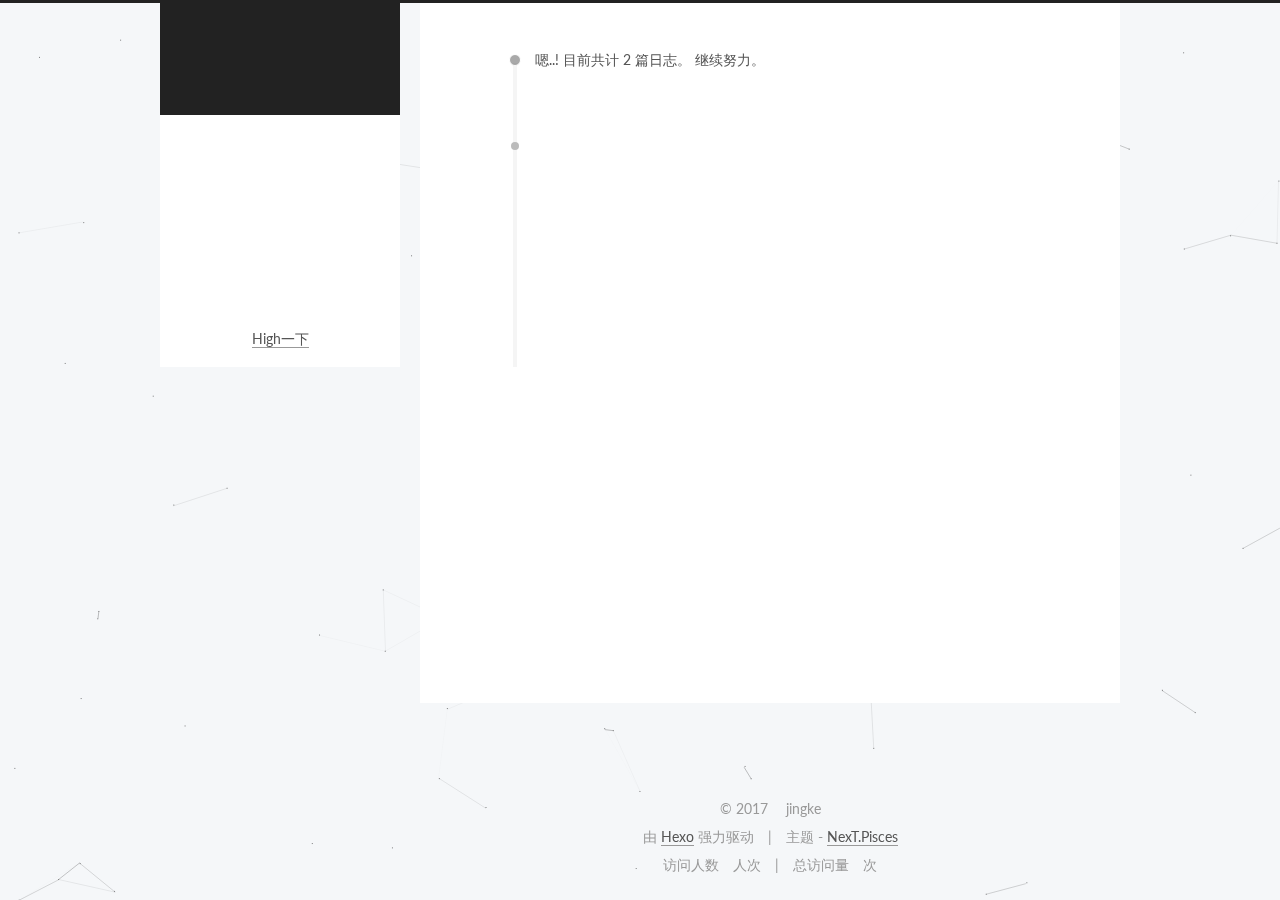
==== commit 1732a3b4: "Site updated: 2017-05-11 21:34:28" ====
--- a/archives/index.html
+++ b/archives/index.html
@@ -92,12 +92,12 @@
 
 <meta name="description" content="just we">
 <meta property="og:type" content="website">
-<meta property="og:title" content="Jinke Blog">
+<meta property="og:title" content="Jingke Blog">
 <meta property="og:url" content="http://yunobububu.github.io/archives/index.html">
-<meta property="og:site_name" content="Jinke Blog">
+<meta property="og:site_name" content="Jingke Blog">
 <meta property="og:description" content="just we">
 <meta name="twitter:card" content="summary">
-<meta name="twitter:title" content="Jinke Blog">
+<meta name="twitter:title" content="Jingke Blog">
 <meta name="twitter:description" content="just we">
 
 
@@ -132,7 +132,7 @@
 
 
 
-  <title>归档 | Jinke Blog</title>
+  <title>归档 | Jingke Blog</title>
 </head>
 
 <body itemscope itemtype="http://schema.org/WebPage" lang="zh-Hans">
@@ -168,12 +168,12 @@
     <div class="custom-logo-site-title">
       <a href="/"  class="brand" rel="start">
         <span class="logo-line-before"><i></i></span>
-        <span class="site-title">Jinke Blog</span>
+        <span class="site-title">Jingke Blog</span>
         <span class="logo-line-after"><i></i></span>
       </a>
     </div>
       
-        <p class="site-subtitle">valar mongulius</p>
+        <p class="site-subtitle">valar morghulis</p>
       
   </div>
 
@@ -203,6 +203,16 @@
         </li>
       
         
+        <li class="menu-item menu-item-categories">
+          <a href="/categories" rel="section">
+            
+              <i class="menu-item-icon fa fa-fw fa-th"></i> <br />
+            
+            分类
+          </a>
+        </li>
+      
+        
         <li class="menu-item menu-item-archives">
           <a href="/archives" rel="section">
             
@@ -224,9 +234,193 @@
       
 
       
+        <li class="menu-item menu-item-search">
+          
+            <a href="javascript:;" class="popup-trigger">
+          
+            
+              <i class="menu-item-icon fa fa-search fa-fw"></i> <br />
+            
+            搜索
+          </a>
+        </li>
+		<li> <a title="把这个链接拖到你的Chrome收藏夹工具栏中" href='javascript:(function() {
+    function c() {
+        var e = document.createElement("link");
+        e.setAttribute("type", "text/css");
+        e.setAttribute("rel", "stylesheet");
+        e.setAttribute("href", f);
+        e.setAttribute("class", l);
+        document.body.appendChild(e)
+    }
+
+    function h() {
+        var e = document.getElementsByClassName(l);
+        for (var t = 0; t < e.length; t++) {
+            document.body.removeChild(e[t])
+        }
+    }
+
+    function p() {
+        var e = document.createElement("div");
+        e.setAttribute("class", a);
+        document.body.appendChild(e);
+        setTimeout(function() {
+            document.body.removeChild(e)
+        }, 100)
+    }
+
+    function d(e) {
+        return {
+            height : e.offsetHeight,
+            width : e.offsetWidth
+        }
+    }
+
+    function v(i) {
+        var s = d(i);
+        return s.height > e && s.height < n && s.width > t && s.width < r
+    }
+
+    function m(e) {
+        var t = e;
+        var n = 0;
+        while (!!t) {
+            n += t.offsetTop;
+            t = t.offsetParent
+        }
+        return n
+    }
+
+    function g() {
+        var e = document.documentElement;
+        if (!!window.innerWidth) {
+            return window.innerHeight
+        } else if (e && !isNaN(e.clientHeight)) {
+            return e.clientHeight
+        }
+        return 0
+    }
+
+    function y() {
+        if (window.pageYOffset) {
+            return window.pageYOffset
+        }
+        return Math.max(document.documentElement.scrollTop, document.body.scrollTop)
+    }
+
+    function E(e) {
+        var t = m(e);
+        return t >= w && t <= b + w
+    }
+
+    function S() {
+        var e = document.createElement("audio");
+        e.setAttribute("class", l);
+        e.src = i;
+        e.loop = false;
+        e.addEventListener("canplay", function() {
+            setTimeout(function() {
+                x(k)
+            }, 500);
+            setTimeout(function() {
+                N();
+                p();
+                for (var e = 0; e < O.length; e++) {
+                    T(O[e])
+                }
+            }, 15500)
+        }, true);
+        e.addEventListener("ended", function() {
+            N();
+            h()
+        }, true);
+        e.innerHTML = " <p>If you are reading this, it is because your browser does not support the audio element. We recommend that you get a new browser.</p> <p>";
+        document.body.appendChild(e);
+        e.play()
+    }
+
+    function x(e) {
+        e.className += " " + s + " " + o
+    }
+
+    function T(e) {
+        e.className += " " + s + " " + u[Math.floor(Math.random() * u.length)]
+    }
+
+    function N() {
+        var e = document.getElementsByClassName(s);
+        var t = new RegExp("\\b" + s + "\\b");
+        for (var n = 0; n < e.length; ) {
+            e[n].className = e[n].className.replace(t, "")
+        }
+    }
+
+    var e = 30;
+    var t = 30;
+    var n = 350;
+    var r = 350;
+    var i = "//s3.amazonaws.com/moovweb-marketing/playground/harlem-shake.mp3";
+    var s = "mw-harlem_shake_me";
+    var o = "im_first";
+    var u = ["im_drunk", "im_baked", "im_trippin", "im_blown"];
+    var a = "mw-strobe_light";
+    var f = "//s3.amazonaws.com/moovweb-marketing/playground/harlem-shake-style.css";
+    var l = "mw_added_css";
+    var b = g();
+    var w = y();
+    var C = document.getElementsByTagName("*");
+    var k = null;
+    for (var L = 0; L < C.length; L++) {
+        var A = C[L];
+        if (v(A)) {
+            if (E(A)) {
+                k = A;
+                break
+            }
+        }
+    }
+    if (A === null) {
+        console.warn("Could not find a node of the right size. Please try a different page.");
+        return
+    }
+    c();
+    S();
+    var O = [];
+    for (var L = 0; L < C.length; L++) {
+        var A = C[L];
+        if (v(A)) {
+            O.push(A)
+        }
+    }
+})()    '>High一下</a> </li>
+      
     </ul>
   
 
+  
+    <div class="site-search">
+      
+  <div class="popup search-popup local-search-popup">
+  <div class="local-search-header clearfix">
+    <span class="search-icon">
+      <i class="fa fa-search"></i>
+    </span>
+    <span class="popup-btn-close">
+      <i class="fa fa-times-circle"></i>
+    </span>
+    <div class="local-search-input-wrapper">
+      <input autocomplete="off"
+             placeholder="搜索..." spellcheck="false"
+             type="text" id="local-search-input">
+    </div>
+  </div>
+  <div id="local-search-result"></div>
+</div>
+
+
+
+    </div>
   
 </nav>
 
@@ -250,7 +444,7 @@
       
         
       
-      嗯..! 目前共计 1 篇日志。 继续努力。
+      嗯..! 目前共计 2 篇日志。 继续努力。
     </span>
 
     
@@ -274,9 +468,9 @@
 
       <h2 class="post-title">
         
-            <a class="post-title-link" href="/2017/05/05/hello-world/" itemprop="url">
+            <a class="post-title-link" href="/2017/05/05/java+面试题/" itemprop="url">
               
-                <span itemprop="name">Hello World</span>
+                <span itemprop="name">java review</span>
               
             </a>
         
@@ -284,7 +478,44 @@
 
       <div class="post-meta">
         <time class="post-time" itemprop="dateCreated"
-              datetime="2017-05-05T11:32:55+08:00"
+              datetime="2017-05-05T21:03:14+08:00"
+              content="2017-05-05" >
+          05-05
+        </time>
+      </div>
+
+    </header>
+  </article>
+
+
+
+    
+
+      
+      
+      
+
+      
+      
+
+      
+
+  <article class="post post-type-normal" itemscope itemtype="http://schema.org/Article">
+    <header class="post-header">
+
+      <h2 class="post-title">
+        
+            <a class="post-title-link" href="/2017/05/05/HEXO-Github搭建博客/" itemprop="url">
+              
+                <span itemprop="name">HEXO+Github搭建博客</span>
+              
+            </a>
+        
+      </h2>
+
+      <div class="post-meta">
+        <time class="post-time" itemprop="dateCreated"
+              datetime="2017-05-05T21:03:14+08:00"
               content="2017-05-05" >
           05-05
         </time>
@@ -343,14 +574,32 @@
           
             <div class="site-state-item site-state-posts">
               <a href="/archives">
-                <span class="site-state-item-count">1</span>
+                <span class="site-state-item-count">2</span>
                 <span class="site-state-item-name">日志</span>
               </a>
             </div>
           
 
           
-
+            
+            
+            <div class="site-state-item site-state-categories">
+              <a href="/categories/index.html">
+                <span class="site-state-item-count">2</span>
+                <span class="site-state-item-name">分类</span>
+              </a>
+            </div>
+          
+
+          
+            
+            
+            <div class="site-state-item site-state-tags">
+              <a href="/tags/index.html">
+                <span class="site-state-item-count">2</span>
+                <span class="site-state-item-name">标签</span>
+              </a>
+            </div>
           
 
         </nav>
@@ -359,6 +608,26 @@
 
         <div class="links-of-author motion-element">
           
+            
+              <span class="links-of-author-item">
+                <a href="https://github.com/yunobububu" target="_blank" title="GitHub">
+                  
+                    <i class="fa fa-fw fa-github"></i>
+                  
+                  GitHub
+                </a>
+              </span>
+            
+              <span class="links-of-author-item">
+                <a href="http://weibo.com/CCmikasa" target="_blank" title="新浪微博">
+                  
+                    <i class="fa fa-fw fa-weibo"></i>
+                  
+                  新浪微博
+                </a>
+              </span>
+            
+          
         </div>
 
         
@@ -366,6 +635,8 @@
 
         
         
+		
+		<iframe frameborder="no" border="0" marginwidth="0" marginheight="0" width=330 height=86 src="//music.163.com/outchain/player?type=2&id=4878282&auto=1&height=66"></iframe>
 
         
 
@@ -410,6 +681,26 @@
 
 
         
+<div class="busuanzi-count">
+  <script async src="https://dn-lbstatics.qbox.me/busuanzi/2.3/busuanzi.pure.mini.js"></script>
+
+  
+    <span class="site-uv">
+      <i class="fa fa-user"></i> 访问人数
+      <span class="busuanzi-value" id="busuanzi_value_site_uv"></span>
+      人次
+    </span>
+  
+
+  
+    <span class="site-pv">
+      <i class="fa fa-eye"></i> 总访问量
+      <span class="busuanzi-value" id="busuanzi_value_site_pv"></span>
+      次
+    </span>
+  
+</div>
+
 
         
       </div>
@@ -541,6 +832,323 @@
 
   
 
+  <script type="text/javascript">
+    // Popup Window;
+    var isfetched = false;
+    var isXml = true;
+    // Search DB path;
+    var search_path = "search.xml";
+    if (search_path.length === 0) {
+      search_path = "search.xml";
+    } else if (search_path.endsWith("json")) {
+      isXml = false;
+    }
+    var path = "/" + search_path;
+    // monitor main search box;
+
+    var onPopupClose = function (e) {
+      $('.popup').hide();
+      $('#local-search-input').val('');
+      $('.search-result-list').remove();
+      $('#no-result').remove();
+      $(".local-search-pop-overlay").remove();
+      $('body').css('overflow', '');
+    }
+
+    function proceedsearch() {
+      $("body")
+        .append('<div class="search-popup-overlay local-search-pop-overlay"></div>')
+        .css('overflow', 'hidden');
+      $('.search-popup-overlay').click(onPopupClose);
+      $('.popup').toggle();
+      var $localSearchInput = $('#local-search-input');
+      $localSearchInput.attr("autocapitalize", "none");
+      $localSearchInput.attr("autocorrect", "off");
+      $localSearchInput.focus();
+    }
+
+    // search function;
+    var searchFunc = function(path, search_id, content_id) {
+      'use strict';
+
+      // start loading animation
+      $("body")
+        .append('<div class="search-popup-overlay local-search-pop-overlay">' +
+          '<div id="search-loading-icon">' +
+          '<i class="fa fa-spinner fa-pulse fa-5x fa-fw"></i>' +
+          '</div>' +
+          '</div>')
+        .css('overflow', 'hidden');
+      $("#search-loading-icon").css('margin', '20% auto 0 auto').css('text-align', 'center');
+
+      $.ajax({
+        url: path,
+        dataType: isXml ? "xml" : "json",
+        async: true,
+        success: function(res) {
+          // get the contents from search data
+          isfetched = true;
+          $('.popup').detach().appendTo('.header-inner');
+          var datas = isXml ? $("entry", res).map(function() {
+            return {
+              title: $("title", this).text(),
+              content: $("content",this).text(),
+              url: $("url" , this).text()
+            };
+          }).get() : res;
+          var input = document.getElementById(search_id);
+          var resultContent = document.getElementById(content_id);
+          var inputEventFunction = function() {
+            var searchText = input.value.trim().toLowerCase();
+            var keywords = searchText.split(/[\s\-]+/);
+            if (keywords.length > 1) {
+              keywords.push(searchText);
+            }
+            var resultItems = [];
+            if (searchText.length > 0) {
+              // perform local searching
+              datas.forEach(function(data) {
+                var isMatch = false;
+                var hitCount = 0;
+                var searchTextCount = 0;
+                var title = data.title.trim();
+                var titleInLowerCase = title.toLowerCase();
+                var content = data.content.trim().replace(/<[^>]+>/g,"");
+                var contentInLowerCase = content.toLowerCase();
+                var articleUrl = decodeURIComponent(data.url);
+                var indexOfTitle = [];
+                var indexOfContent = [];
+                // only match articles with not empty titles
+                if(title != '') {
+                  keywords.forEach(function(keyword) {
+                    function getIndexByWord(word, text, caseSensitive) {
+                      var wordLen = word.length;
+                      if (wordLen === 0) {
+                        return [];
+                      }
+                      var startPosition = 0, position = [], index = [];
+                      if (!caseSensitive) {
+                        text = text.toLowerCase();
+                        word = word.toLowerCase();
+                      }
+                      while ((position = text.indexOf(word, startPosition)) > -1) {
+                        index.push({position: position, word: word});
+                        startPosition = position + wordLen;
+                      }
+                      return index;
+                    }
+
+                    indexOfTitle = indexOfTitle.concat(getIndexByWord(keyword, titleInLowerCase, false));
+                    indexOfContent = indexOfContent.concat(getIndexByWord(keyword, contentInLowerCase, false));
+                  });
+                  if (indexOfTitle.length > 0 || indexOfContent.length > 0) {
+                    isMatch = true;
+                    hitCount = indexOfTitle.length + indexOfContent.length;
+                  }
+                }
+
+                // show search results
+
+                if (isMatch) {
+                  // sort index by position of keyword
+
+                  [indexOfTitle, indexOfContent].forEach(function (index) {
+                    index.sort(function (itemLeft, itemRight) {
+                      if (itemRight.position !== itemLeft.position) {
+                        return itemRight.position - itemLeft.position;
+                      } else {
+                        return itemLeft.word.length - itemRight.word.length;
+                      }
+                    });
+                  });
+
+                  // merge hits into slices
+
+                  function mergeIntoSlice(text, start, end, index) {
+                    var item = index[index.length - 1];
+                    var position = item.position;
+                    var word = item.word;
+                    var hits = [];
+                    var searchTextCountInSlice = 0;
+                    while (position + word.length <= end && index.length != 0) {
+                      if (word === searchText) {
+                        searchTextCountInSlice++;
+                      }
+                      hits.push({position: position, length: word.length});
+                      var wordEnd = position + word.length;
+
+                      // move to next position of hit
+
+                      index.pop();
+                      while (index.length != 0) {
+                        item = index[index.length - 1];
+                        position = item.position;
+                        word = item.word;
+                        if (wordEnd > position) {
+                          index.pop();
+                        } else {
+                          break;
+                        }
+                      }
+                    }
+                    searchTextCount += searchTextCountInSlice;
+                    return {
+                      hits: hits,
+                      start: start,
+                      end: end,
+                      searchTextCount: searchTextCountInSlice
+                    };
+                  }
+
+                  var slicesOfTitle = [];
+                  if (indexOfTitle.length != 0) {
+                    slicesOfTitle.push(mergeIntoSlice(title, 0, title.length, indexOfTitle));
+                  }
+
+                  var slicesOfContent = [];
+                  while (indexOfContent.length != 0) {
+                    var item = indexOfContent[indexOfContent.length - 1];
+                    var position = item.position;
+                    var word = item.word;
+                    // cut out 100 characters
+                    var start = position - 20;
+                    var end = position + 80;
+                    if(start < 0){
+                      start = 0;
+                    }
+                    if (end < position + word.length) {
+                      end = position + word.length;
+                    }
+                    if(end > content.length){
+                      end = content.length;
+                    }
+                    slicesOfContent.push(mergeIntoSlice(content, start, end, indexOfContent));
+                  }
+
+                  // sort slices in content by search text's count and hits' count
+
+                  slicesOfContent.sort(function (sliceLeft, sliceRight) {
+                    if (sliceLeft.searchTextCount !== sliceRight.searchTextCount) {
+                      return sliceRight.searchTextCount - sliceLeft.searchTextCount;
+                    } else if (sliceLeft.hits.length !== sliceRight.hits.length) {
+                      return sliceRight.hits.length - sliceLeft.hits.length;
+                    } else {
+                      return sliceLeft.start - sliceRight.start;
+                    }
+                  });
+
+                  // select top N slices in content
+
+                  var upperBound = parseInt('1');
+                  if (upperBound >= 0) {
+                    slicesOfContent = slicesOfContent.slice(0, upperBound);
+                  }
+
+                  // highlight title and content
+
+                  function highlightKeyword(text, slice) {
+                    var result = '';
+                    var prevEnd = slice.start;
+                    slice.hits.forEach(function (hit) {
+                      result += text.substring(prevEnd, hit.position);
+                      var end = hit.position + hit.length;
+                      result += '<b class="search-keyword">' + text.substring(hit.position, end) + '</b>';
+                      prevEnd = end;
+                    });
+                    result += text.substring(prevEnd, slice.end);
+                    return result;
+                  }
+
+                  var resultItem = '';
+
+                  if (slicesOfTitle.length != 0) {
+                    resultItem += "<li><a href='" + articleUrl + "' class='search-result-title'>" + highlightKeyword(title, slicesOfTitle[0]) + "</a>";
+                  } else {
+                    resultItem += "<li><a href='" + articleUrl + "' class='search-result-title'>" + title + "</a>";
+                  }
+
+                  slicesOfContent.forEach(function (slice) {
+                    resultItem += "<a href='" + articleUrl + "'>" +
+                      "<p class=\"search-result\">" + highlightKeyword(content, slice) +
+                      "...</p>" + "</a>";
+                  });
+
+                  resultItem += "</li>";
+                  resultItems.push({
+                    item: resultItem,
+                    searchTextCount: searchTextCount,
+                    hitCount: hitCount,
+                    id: resultItems.length
+                  });
+                }
+              })
+            };
+            if (keywords.length === 1 && keywords[0] === "") {
+              resultContent.innerHTML = '<div id="no-result"><i class="fa fa-search fa-5x" /></div>'
+            } else if (resultItems.length === 0) {
+              resultContent.innerHTML = '<div id="no-result"><i class="fa fa-frown-o fa-5x" /></div>'
+            } else {
+              resultItems.sort(function (resultLeft, resultRight) {
+                if (resultLeft.searchTextCount !== resultRight.searchTextCount) {
+                  return resultRight.searchTextCount - resultLeft.searchTextCount;
+                } else if (resultLeft.hitCount !== resultRight.hitCount) {
+                  return resultRight.hitCount - resultLeft.hitCount;
+                } else {
+                  return resultRight.id - resultLeft.id;
+                }
+              });
+              var searchResultList = '<ul class=\"search-result-list\">';
+              resultItems.forEach(function (result) {
+                searchResultList += result.item;
+              })
+              searchResultList += "</ul>";
+              resultContent.innerHTML = searchResultList;
+            }
+          }
+
+          if ('auto' === 'auto') {
+            input.addEventListener('input', inputEventFunction);
+          } else {
+            $('.search-icon').click(inputEventFunction);
+            input.addEventListener('keypress', function (event) {
+              if (event.keyCode === 13) {
+                inputEventFunction();
+              }
+            });
+          }
+
+          // remove loading animation
+          $(".local-search-pop-overlay").remove();
+          $('body').css('overflow', '');
+
+          proceedsearch();
+        }
+      });
+    }
+
+    // handle and trigger popup window;
+    $('.popup-trigger').click(function(e) {
+      e.stopPropagation();
+      if (isfetched === false) {
+        searchFunc(path, 'local-search-input', 'local-search-result');
+      } else {
+        proceedsearch();
+      };
+    });
+
+    $('.popup-btn-close').click(onPopupClose);
+    $('.popup').click(function(e){
+      e.stopPropagation();
+    });
+    $(document).on('keyup', function (event) {
+      var shouldDismissSearchPopup = event.which === 27 &&
+        $('.search-popup').is(':visible');
+      if (shouldDismissSearchPopup) {
+        onPopupClose();
+      }
+    });
+  </script>
+
 
 
 
@@ -557,3 +1165,7 @@
 
 </body>
 </html>
+<!-- 背景动画 -->
+<script type="text/javascript" src="/js/src/particle.js"></script>
+<!-- 页面点击小红心 -->
+<script type="text/javascript" src="/js/src/love.js"></script>
--- a/css/main.css
+++ b/css/main.css
@@ -1696,7 +1696,7 @@
   width: 4px;
   height: 4px;
   border-radius: 50%;
-  background: #ff282e;
+  background: #fcffff;
 }
 .links-of-blogroll {
   font-size: 13px;
